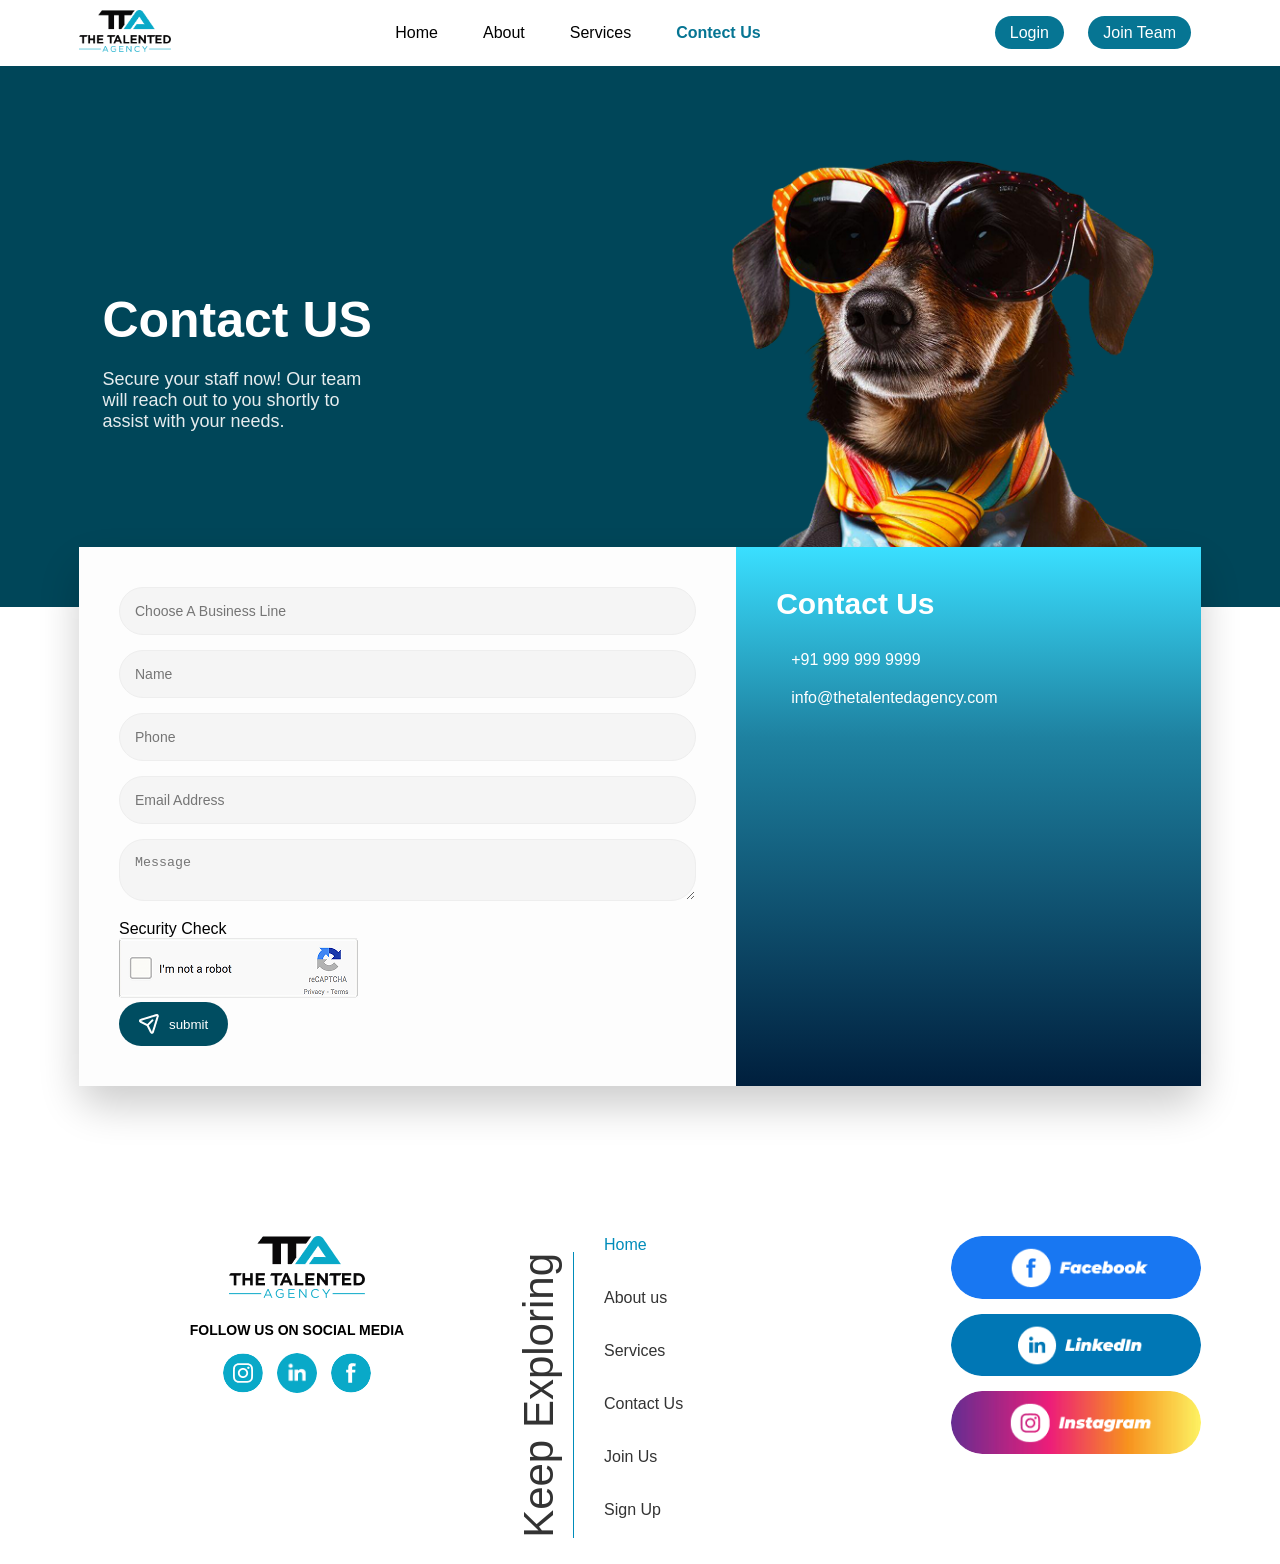
==== Talented/contact.html @ cbae9e2e "Add files via upload Updated contact section and footer" ====
<!DOCTYPE html>
<html lang="en">

<head>
    <meta charset="UTF-8">
    <meta name="viewport" content="width=device-width, initial-scale=1.0">
    <title>Document</title>
    <link rel="stylesheet" href="style.css">
</head>

<body>
    <header class="container">
        <div class="logo">
            <img src="photo/Frame 1.png" alt="">
        </div>
        <div class="nav">
            <a href="index.html" >Home </a>
            <a href="why.html">About</a>
            <a href="why.html">Services</a>
            <a href="contact.html" class="active">Contect Us</a>
        </div>
        <div>
            <div id="modal-placeholder"></div>
            <a href="javascript:void(0)" class="btn" onclick="loadAndOpenModal()">Login</a>
            <a href="join.html" class="btn">Join Team</a>
        </div>
    </header>

    <section class="hero-contact">
        <div class="container hero-overlay">
            <div class="hero-text">
                <h1>Contact US</h1>
                <p>Secure your staff now! Our team will reach out to you shortly to assist with your needs.</p>
            </div>
            <img src="photo/why/Untitled design 1.png" alt="Contact Us" class="hero-dog-img">
        </div>
    </section>





    <section class="contact-card-container">
        <div class="container">
            <div class="contact-card">
                <div class="form-side">
                    <form>
                        <input type="text" placeholder="Choose A Business Line" class="input-field">
                        <input type="text" placeholder="Name" class="input-field">
                        <input type="text" placeholder="Phone" class="input-field">
                        <input type="email" placeholder="Email Address" class="input-field">
                        <textarea placeholder="Message" class="input-field"></textarea>

                        <div class="security-check">
                            <p>Security Check</p>
                            <div>
                                <img src="photo/1_4NhFKMxr-qXodjYpxtiE0w 1.png" alt="">
                            </div>
                        </div>
                        <button type="submit" class="hero-submit-btn">
                            <img src="photo/Vector.png" alt="">submit
                        </button>
                    </form>
                </div>

                <div class="info-side">
                    <h3>Contact Us</h3>
                    <div class="info-item">
                        <i class="fas fa-phone-alt"></i>
                        <span>+91 999 999 9999</span>
                    </div>
                    <div class="info-item">
                        <i class="fas fa-envelope"></i>
                        <span>info@thetalentedagency.com</span>
                    </div>
                </div>
            </div>
        </div>
    </section>



    <footer class="container">
        <div class="footer-content">

            <div class="footer-section brand-col">
                <img src="photo/Frame 1.png" alt="The Talented Agency" class="footer-logo">

                <p class="social-text">FOLLOW US ON SOCIAL MEDIA</p>

                <div class="social-icons">
                    <img src="photo/finstagram.svg" alt="Instagram">
                    <img src="photo/flinkedin.png" alt="LinkedIn">
                    <img src="photo/ffacebook.svg" alt="Facebook">
                </div>

            </div>

            <div class="footer-section nav-col">
                <div class="vertical-text-wrapper">
                    <span class="vertical-text">Keep Exploring</span>
                    <div class="divider"></div>
                </div>
                <ul class="nav-links">
                    <li><a href="#" class="active">Home</a></li>
                    <li><a href="#">About us</a></li>
                    <li><a href="#">Services</a></li>
                    <li><a href="#">Contact Us</a></li>
                    <li><a href="#">Join Us</a></li>
                    <li><a href="#">Sign Up</a></li>
                </ul>
            </div>

            <div class="footer-section social-buttons-col">
                <a href="#" class="btn-social fb">
                    <img src="photo/why/Frame 2121449812.png" alt="">
                </a>

                <a href="#" class="btn-social li">
                    <img src="photo/why/Frame 2121449820.png" alt="">
                </a>

                <a href="#" class="btn-social ig">
                    <img src="photo/why/Frame 2121449819.png" alt="">
                </a>
            </div>
        </div>
    </footer>
</body>

</html>
---- Talented/style.css ----
* {
    margin: 0;
    padding: 0;
    box-sizing: border-box;
}

body {
    font-family: Arial, sans-serif;
}

.container {
    width: 100%;
    max-width: 1200px;
    margin: auto;
    padding: 10px 15px;
}

/* HERO BACKGROUND */
.hero-wrapper {
    padding: 30px 0;
    background-size: 120% 120%;
    background-repeat: no-repeat;
    max-width: 100%;

    background: radial-gradient(ellipse at top right,
            #067593 0%,
            transparent 40%),
        #ffffff;
}

/* HEADER */
header {
    display: flex;
    align-items: center;
    justify-content: space-between;
    padding: 15px;
}

header img {
    height: 42px;
}

.nav {
    display: flex;
    gap: 25px;
}

header a {
    margin: 0 10px;
    text-decoration: none;
    color: black;
}

/* header button {
    margin-left: 10px;
    padding: 8px 15px;
    cursor: pointer;
    background-color: #067593;
    border: none;
    border-radius: 30px;
    color: white;
} */
.btn{
    margin-left: 10px;
    padding: 8px 15px;
    cursor: pointer;
    background-color: #067593;
    border: none;
    border-radius: 30px;
    color: white;

}

.nav a.active {
    color: #067593 !important; 
    font-weight: bold;         
    /* border-bottom: 2px solid #067593; */ /* Jo niche patti joiye to aa vapro */
}
/* HERO SECTION */
.hero-section {
    display: flex;
    align-items: center;
    justify-content: space-between;
    padding: 30px 0;
    gap: 30px;
}

.hero-left {
    flex: 1;
}

.hero-left h1 {
    font-size: 45px;
    line-height: 1.2;
}

.hero-left span {
    color: #067593;
    font-size: 35px;
}

.hero-left p {
    margin: 20px 0;
    color: #555;
}

.hero-btn {
    display: flex;
    gap: 15px;
    margin-bottom: 20px;
    flex-wrap: wrap;
}

.hero-btn button {
    display: flex;
    align-items: center;
    gap: 8px;
    padding: 12px 20px;
    border-radius: 25px;
    border: none;
    cursor: pointer;
    background: #067593;
    color: white;
}

.main-img {
    width: 22px;
    margin-right: 12px;
}

/* RIGHT SIDE */
.hero-right {
    position: relative;
    flex: 1;
    display: flex;
    justify-content: center;
}

.hero-right img {
    width: 100%;
    max-width: 450px;
}

/* FLOATING CARDS */
.card-info {
    position: absolute;
    bottom: 180px;
    left: 20px;
    padding: 10px;
    border-radius: 10px;
    background: #fff;
    width: 180px;
    font-size: 14px;
    box-shadow: 0 10px 25px rgba(0, 0, 0, 0.1);
    opacity: 0.9;
}

.box {
    position: absolute;
    bottom: 70px;
    left: 0;
    padding: 5px 10px;
    background: white;
    border-radius: 10px;
    text-align: center;
    box-shadow: 0 10px 25px rgba(0, 0, 0, 0.1);
    opacity: 0.9;
}

.avatars {
    position: absolute;
    bottom: -30px;
    left: 46%;
    transform: translateX(-50%);
    width: 180px !important;
}


@media (max-width: 992px) {
    .hero-section {
        flex-direction: column;
        text-align: center;
    }

    .hero-left h1 {
        font-size: 32px;
    }

    .hero-left span {
        font-size: 26px;
    }

    .hero-right {
        margin-top: 30px;
    }

    .card-info,
    .box {
        left: 50%;
        transform: translateX(-50%);
    }
}

/* MOBILE */
@media (max-width: 600px) {
    header {
        flex-direction: column;
        gap: 10px;
    }

    header div {
        display: flex;
        flex-wrap: wrap;
        justify-content: center;
    }

    .hero-left h1 {
        font-size: 26px;
    }

    .hero-left span {
        font-size: 22px;
    }

    .hero-btn {
        flex-direction: column;
    }


}


.services .container {
    display: flex;
    justify-content: space-between;
    padding: 80px 10px;
    flex-wrap: wrap;


}

/* 
.card {
    position: relative;
    width: 23%;
    height: 350px;
    display: flex;
    flex-direction: column;
    align-items: center;
}

.img-box {
    position: relative;
    height: 200px;
    perspective: 400px;
    width: 100%;
}


.shape {
    position: absolute;
    width: 90%;
    height: 90%;
    top: 10%;
    left: 5%;
    background: linear-gradient(180deg, #0b3c5d, #0aa1b0);
    border-radius: 12px;
    transform: rotateY(-90deg) rotateX(15deg);
    z-index: 1;
    transform-style: preserve-3d;
}


.img-box img {
    position: absolute;
    bottom: 0;
    left: 50%;
    transform: translateX(-50%);
    height: 230px;
    z-index: 2;
    object-fit: contain;    
} */

.content {
    position: relative;
    /* bottom: 60px;
    left: 10%; */
    margin-top: -20px;
    width: 150px;

    background: #fff;
    padding: 5px;
    text-align: center;
    border-radius: 15px;

    box-shadow: 0 10px 25px rgba(0, 0, 0, 0.1);
    z-index: 3;
}

/* BUTTON */
.content button {
    margin-top: 8px;
    padding: 6px 14px;
    border: none;
    border-radius: 20px;
    background: #0aa1b0;
    color: white;
    cursor: pointer;
}

.parenting {
    text-align: center;
    margin: 60px auto;
    max-width: 760px;


}

.parenting h1 {
    font-size: 32px;
}

.parenting span {
    color: #067593;
}

.parenting p {
    margin: 20px 0;
    color: #555;

}

.parenting button {
    padding: 10px 20px;
    background: #067593;
    color: white;
    border: none;
    border-radius: 25px;
}

@media (max-width: 600px) {

    .services .container {
        flex-direction: column;
        grid-template-columns: 1fr;
        align-items: center;
        gap: 40px;
    }

    .card {
        width: 90%;
    }

    .img-box {
        height: 170px;
    }

    .img-box img {
        height: 190px;
    }

    .content {
        width: 180px;
        bottom: -25px;
    }

    .content button {
        padding: 8px 16px;
    }
}

@media (max-width: 992px) and (min-width: 601px) {

    .services .container {
        flex-wrap: wrap;
        justify-content: center;
        grid-template-columns: repeat(2, 1fr);
        gap: 30px;
    }

    .card {
        width: 45%;
    }

    .img-box {
        height: 190px;
    }

    .img-box img {
        height: 210px;
    }

    .content {
        width: 170px;
    }
}


* {
    box-sizing: border-box;
}

.set-part {
    display: flex;
    justify-content: space-between;
    gap: 30px;
    align-items: center;
}


.talent-image {
    position: relative;
    width: 50%;
    height: 350px;
}

.img-box1 {
    position: absolute;
    border-radius: 20px;
    overflow: hidden;
    /* 👈 important */
    background: linear-gradient(180deg, #0b3c5d, #0aa1b0);
}

/* COMMON IMAGE STYLE */
.img-box1 img {
    position: absolute;
    border-radius: 20px;
    object-fit: cover;
}

/* DIFFERENT SIZES */
.small {
    width: 160px;
    height: 150px;
    left: 0;
    top: 70px;
    z-index: 1;
}

.medium {
    width: 180px;
    height: 200px;
    left: 120px;
    top: 40px;
    z-index: 2;
}

.large {
    width: 220px;
    height: 260px;
    left: 240px;
    top: 0;
    z-index: 3;
}

.talent-content {
    width: 50%;
}

.talent-content h2 {
    font-size: 36px;
    margin-bottom: 50px;
}

.talent-content span {
    color: #067593;
}

.talent-content p {
    color: #555;
    margin-bottom: 40px;
    line-height: 1.6;
}

/* BUTTON */
.talent-content button {
    padding: 12px 30px;
    border-radius: 30px;
    border: none;
    background: #0b5c6b;
    color: white;
    cursor: pointer;
    margin-bottom: 50px;
}

@media (max-width: 768px) {

    .set-part {
        flex-direction: column;
        text-align: center;
    }

    .talent-image,
    .talent-content {
        width: 100%;
    }

    .talent-image {
        height: 300px;
        margin-bottom: 20px;
    }

    /* reduce overlap on mobile */
    .small {
        width: 120px;
        height: 110px;
        left: 0;
        top: 50px;
    }

    .medium {
        width: 140px;
        height: 150px;
        left: 90px;
        top: 30px;
    }

    .large {
        width: 160px;
        height: 190px;
        left: 180px;
        top: 0;
    }

    .talent-content h2 {
        font-size: 28px;
    }
}

@media (max-width: 1024px) {
    .talent-image {
        width: 55%;
    }

    .talent-content {
        width: 45%;
    }
}

.clint .container {
    display: flex;
    justify-content: space-between;
    align-items: center;
    gap: 50px;
    flex-wrap: wrap;
    padding: 80px 0;
}

.clint-left {
    flex: 1;
}

.clint-left h2 {
    font-size: 35px;
    margin-bottom: 20px;
}

.clint-left span {
    color: #0aa1b0;
}

.clint-left p {
    color: #555;
    line-height: 1.6;
    margin-bottom: 30px;
    max-width: 500px;
}

.clint-left img {
    width: 100px;
    height: auto;
    opacity: 0.6;

}

.clint-right {
    flex: 1.7;
    background: #fff;
    padding: 30px;
    box-shadow: 0 10px 30px rgba(0, 0, 0, 0.1);
    position: relative;
}

/* quote image */
.clint-right img {
    width: 40px;
    margin-bottom: 15px;
}

.clint-right p {
    color: #333;
    line-height: 1.7;
    font-style: italic;
}

.users {
    display: flex;
    align-items: center;
    gap: 15px;
    margin-top: 20px;
}

.users img {
    width: 55px;
    height: 55px;
    border-radius: 50%;
    object-fit: cover;
}

.users h4 {
    font-size: 16px;
    margin-bottom: 5px;
}

.users span {
    font-size: 14px;
    color: #777;
}



.partners {
    padding: 80px 20px;
    text-align: center;
}

.partners h2 {
    font-size: 32px;
    margin-bottom: 40px;
}

.partners h2 span {
    color: #0aa1b0;
}

/* GRID */
.logo-grid {
    display: grid;
    grid-template-columns: repeat(auto-fit, minmax(160px, 1fr));
    gap: 20px;
    align-items: center;
}

/* BOX STYLE */
.logo-grid img {
    width: 100%;
    max-width: 140px;
    padding: 20px;
    background: #fff;
    border-radius: 12px;
    box-shadow: 0 8px 20px rgba(0, 0, 0, 0.08);
    transition: 0.3s ease;
    filter: grayscale(100%);
    object-fit: contain;
    height: 100px;
}

/* HOVER EFFECT */
/* .logo-grid img:hover{
    transform: translateY(-5px);
    box-shadow: 0 12px 25px rgba(0,0,0,0.15);
} */






.social-section {
    padding: 80px 0;
}

.container {
    width: 90%;
    margin: auto;
}

.social-section h2 {
    text-align: center;
    font-size: 40px;
    margin-bottom: 40px;
}

.social-section h2 span {
    color: #0aa1b0;
}

/* GRID */
.social-grid {
    display: grid;
    grid-template-columns: repeat(4, 1fr);
    gap: 25px;
}

/* CARD */
.social-card {
    background: #fff;
    border-radius: 16px;
    padding: 15px;
    box-shadow: 20px 25px 25px rgba(0, 0, 0, 0.08);
}

/* HEADER */
.card-header {
    display: flex;
    justify-content: space-between;
    align-items: center;
    margin-bottom: 10px;
}

.user {
    display: flex;
    gap: 10px;
    align-items: center;
}

.profile {
    width: 35px;
    height: 35px;
    border-radius: 50%;
}

.user h4 {
    font-size: 14px;
    margin: 0;
}

.user small {
    font-size: 11px;
    color: gray;
}

.insta {
    width: 22px;
}

/* IMAGE */
.post-img {
    width: 100%;
    height: 180px;
    border-radius: 12px;
    object-fit: cover;
    margin: 10px 0;
}

/* TEXT */
.caption {
    font-size: 13px;
    line-height: 1.4;
    color: #333;
}

.caption span {
    color: #0aa1b0;
    font-weight: 600;
}




.footer-content {
    display: flex;
    justify-content: space-between;

}

/* Column 1: Brand */
.brand-col {
    flex: 1;
    text-align: center;
}

.footer-logo {
    max-width: 200px;
    margin-bottom: 20px;
}

.social-text {
    font-weight: bold;
    font-size: 14px;
    margin-bottom: 15px;
}

.social-icons img {
    display: inline-flex;
    align-items: center;
    justify-content: center;
    width: 40px;
    height: 40px;
    border-radius: 50%;
    margin: 0 5px;
    text-decoration: none;
}

.address-section {
    margin-top: auto;
    padding-top: 150px;
    /* Thodi extra gap jo joiye to */
    text-align: center;
}

.address-section h4 {
    font-size: 16px;
    font-weight: bold;
    margin-bottom: 5px;
}

.address-section p {
    font-size: 14px;
    color: #555;

}

/* Column 2: Navigation */
.nav-col {
    display: flex;
    flex: 1;
    gap: 30px;
}

.vertical-text-wrapper {
    display: flex;
    align-items: center;
}

.vertical-text {
    writing-mode: vertical-rl;
    transform: rotate(180deg);
    font-size: 42px;
    color: #333;
}

.divider {
    width: 1px;
    height: 90%;
    background: #008CBA;
    margin-left: 10px;
}

.nav-links {
    list-style: none;
    padding: 0;
}

.nav-links li {
    margin-bottom: 35px;
}

.nav-links a {
    text-decoration: none;
    color: #333;
    font-weight: 500;

}

.nav-links a.active {
    color: #008CBA;
}

/* Column 3: Form */
.form-col {
    flex: 2;
}

.form-col h2 {
    font-size: 28px;
    margin-bottom: 5px;
}

.input-group {
    margin-bottom: 10px;
}

.input-group input,
.input-group select,
.input-group textarea {
    width: 100%;
    border: none;
    border-bottom: 2px solid #008CBA;
    padding: 10px 0;
    outline: none;
    font-size: 16px;
}

.submit-btn {
    background: #004f6d;
    color: white;
    padding: 12px 30px;
    border: none;
    border-radius: 25px;
    cursor: pointer;
    font-size: 18px;
    display: flex;
    align-items: center;
    gap: 10px;
}








.card {
    position: relative;
    width: 23%;
    height: 350px;
    margin-bottom: 20px;
    display: flex;
    flex-direction: column;
    align-items: center;
}

.img-box {
    position: relative;
    width: 100%;
    height: 250px;
    display: flex;
    justify-content: center;
    align-items: flex-end;
}


.shape {
    position: absolute;
    width: 90%;
    height: 90%;
    background: linear-gradient(180deg, #0b3c5d, #0aa1b0);
    border-radius: 20px;
    transform: perspective(1000px) rotateY(-25deg) rotateX(10deg);
    z-index: 1;
}

.img-box img {
    position: relative;
    height: 280px;
    width: auto;
    z-index: 2;
    object-fit: contain;
    margin-left: -20px;
}












/* _____________________________________________--------------------------______________________________ */


/* MAIN SECTION */
.why-hero {
    display: flex;
    align-items: center;
    justify-content: space-between;
    gap: 60px;
    padding: 80px 0;
}

/* LEFT TEXT */
.why-text {
    flex: 1;
}

.why-text h1 {
    font-size: 42px;
    margin-bottom: 20px;
    max-width: 300px;
}

.why-text span {
    color: #0aa1b0;
}

.why-text p {
    color: #555;
    line-height: 1.6;
    margin-bottom: 25px;
    max-width: 400px;
}

/* BUTTON */
.why-text button {
    background: #0aa1b0;
    color: #fff;
    border: none;
    padding: 12px 22px;
    border-radius: 30px;
    display: flex;
    align-items: center;
    gap: 10px;
    cursor: pointer;
}

.why-text button img {
    width: 18px;
}

/* RIGHT GRID */
.why-image {
    flex: 1;
    display: grid;
    grid-template-columns: repeat(2, 1fr);
    gap: 25px;
}


.card2 {
    text-align: center;
    overflow: visible;
}


/* IMAGE BOX */
.img-box2 {
    position: relative;
    height: 120px;
    margin-bottom: 15px;
}

/* SHAPE BACKGROUND */
.shape2 {
    position: absolute;
    width: 100%;
    height: 100%;
    background: linear-gradient(180deg, #0b3c5d, #0aa1b0);
    border-radius: 14px;
    left: 0;
    transform: perspective(1000px) rotateY(-55deg) rotateX(5deg);
    z-index: 1;
}

/* IMAGE */
.img-box2 img {
    position: absolute;
    bottom: 0px;
    left: 50%;
    transform: translateX(-40%);
    max-height: 120px;
    width: auto;
    object-fit: contain;
    z-index: 2;
}

.content2 {
    position: relative;
    /* bottom: 60px;
    left: 10%; */
    margin-top: -45px;
    width: 130px;

    background: #fff;
    padding: 10px 5px;
    text-align: center;
    border-radius: 15px;

    box-shadow: 0 10px 25px rgba(0, 0, 0, 0.1);
    z-index: 3;
    backdrop-filter: blur(60px);
    -webkit-backdrop-filter: blur(60px);
}


.content2 h4 {
    margin-bottom: 10px;
    font-size: 15px;
}

.content2 button {
    padding: 6px 14px;
    border: none;
    background: #0aa1b0;
    color: white;
    border-radius: 20px;
    font-size: 12px;
    cursor: pointer;
}


/* BUTTON */
.content button {
    margin-top: 8px;
}


.tta-talent-section {
    padding: 40px 25px;

}

.tta-talent-section .container {
    display: flex;
    align-items: center;
    gap: 40px;
    justify-content: center;
}

/* Image Side */
.image-wrapper {
    position: relative;
    flex: 1;
    margin-left: 20px;

}

.blue-bg-shape {
    position: absolute;
    width: 80%;
    height: 60%;
    background-color: #00A9C1;
    border-radius: 20px;
    top: 40px;
    left: -10px;
    transform: translateX(-10%);
    z-index: 1;
    margin-left: 20px;
}

.main-img {
    position: relative;
    width: 80%;
    border-radius: 20px;
    z-index: 2;
    display: block;
}

.info-tag-box {
    background-color: #004F6D;
    color: white;
    padding: 30px 20px;
    border-radius: 12px;
    font-size: 18px;
    margin-top: 80px;
    /* Image ni upar overlap karva */
    z-index: 3;
    width: 80%;
}

/* Content Side */
.content-wrapper {
    flex: 1;
}

.title {
    font-size: 36px;
    color: #333;
    margin-bottom: 20px;
}

.title span {
    color: #00A9C1;
}

.description {
    line-height: 1.6;
    color: #555;
    margin-bottom: 30px;
    font-size: 15px;
}

/* Small Gallery */
.small-gallery {
    display: flex;
    gap: 10px;
    margin-bottom: 30px;
}

.small-gallery img {
    width: 80px;
    height: 80px;
    border-radius: 10px;
    object-fit: cover;
}

/* Button */
.book-btn {
    background-color: #004F6D;
    color: white;
    padding: 12px 30px;
    border: none;
    border-radius: 25px;
    font-size: 16px;
    cursor: pointer;
    display: flex;
    align-items: center;
    gap: 10px;
    transition: 0.3s;
}

.corporate-section .container {
    flex-direction: row;

}


.corporate-section .blue-bg-shape {
    left: auto;
    right: -20px;
    background-color: #004F6D;

}

.corporate-section .title span {
    color: #00A9C1;
}


.corporate-section .info-tag-box {
    background-color: #00A9C1;

}




















/* ------------------------____________________________________------------------------------------ */






.hero-contact {
    position: relative;
    padding-top: 50px;
    background: linear-gradient(0deg, #004659, #004659),
        linear-gradient(0deg, rgba(0, 31, 61, 0.29), rgba(0, 31, 61, 0.29));

}

.hero-overlay {
    display: flex;
    justify-content: center;
    align-items: center;
    padding: 20px 3%;
    color: white;

}

.hero-text h1 {
    font-size: 50px;
    margin-bottom: 20px;
}

.hero-text p {
    max-width: 700px;
    font-size: 18px;
    opacity: 0.9;
}

.hero-dog-img {

    max-width: 800px;
    width: 100%;
    height: auto;
    object-fit: contain;
    margin-bottom: 40px;
}


.contact-card-container {
    padding-bottom: 60px;
}

.contact-card {
    display: flex;
    background: white;

    border-radius: 20px;
    overflow: visible;
    z-index: 2;
    box-shadow: 0 20px 40px rgba(0, 0, 0, 0.2);
    transform: translateY(-70px);
    /* 🔥 BEST */
    margin-top: 0;
}

.form-side {
    flex: 1.5;
    padding: 40px;
    background: #fdfdfd;
}

.info-side {
    flex: 1;
    padding: 40px;
    background: linear-gradient(180deg, #3ADFFF 0.01%, #1E81A0 35.5%, #001F3D 99.99%);
    color: white;
}

.input-field {
    width: 100%;
    padding: 15px;
    margin-bottom: 15px;
    border: 1px solid #eee;
    border-radius: 25px;
    background: #f5f5f5;
    outline: none;
}

.hero-submit-btn {
    background: #004d61;
    color: white;
    padding: 12px 20px;
    border: none;
    border-radius: 25px;
    cursor: pointer;
    display: inline-flex;
    align-items: center;
    gap: 10px;
}

.info-side h3 {
    font-size: 30px;
    margin-bottom: 30px;
}

.info-item {
    display: flex;
    align-items: center;
    gap: 15px;
    margin-bottom: 20px;
}



.social-buttons-col {
    display: flex;
    flex-direction: column;
    gap: 15px;
    align-items: flex-end;

}


.btn-social {
    display: inline-block;
    transition: transform 0.3s ease, filter 0.3s ease;
}



.btn-social img {
    width: 250px;
    height: auto;
    display: block;
    border-radius: 40px;

}
















/* ----------------------________________________________-------------------------------- */



/* Layout & Section */
.profile-hero-section {
    background: linear-gradient(0deg, #067593, #067593),
        linear-gradient(0deg, rgba(0, 31, 61, 0.29), rgba(0, 31, 61, 0.29));
    padding: 60px 0;
    position: relative;
    height: 250px;
    width: 100%;
    display: block;
}

.profile-grid-container {
    display: grid;
    grid-template-columns: 1fr 2fr;
    gap: 25px;
    margin-left: auto;
    margin-right: auto;
    position: relative;
    z-index: 5;
    padding-top: 10px;
    margin-top: 0;
}

/* Card Common Styling */
.profile-card1 .profile-info-card{
    background: #09A9C8CF;
    border-radius: 15px;
    padding: 25px;
    box-shadow: 0 5px 15px rgba(0, 0, 0, 0.1);

}
.profile-in-card{
    padding: 24px 12px;
}
.profile-card {
    background: whitesmoke;
    border-radius: 15px;
    padding: 25px;
    box-shadow: 0 5px 15px rgba(0, 0, 0, 0.1);

}

/* Suzy Swift Card (Left) */
.profile-info-card {
    background-color: #43b3c4;
   
    /* grid-row: span 3; Aa card ne niche na badha cards sudhi lambu rakhshe */
}

.image-holder {
  width: 100%;
    border-radius: 12px;
    overflow: hidden;
    margin-bottom: 15px;
}

.image-holder img {
    width: 100%;
    display: block;
}

.upload-btn-new {
    background-color: #004d61; 
    color: white;
    border: none;
    width: 60%;            
    padding: 10px;
    margin: -5px auto 10px;
    border-radius: 20px; 
    display: flex;
    align-items: center;
    justify-content: center;
    gap: 10px;
    cursor: pointer;
    font-size: 14px;
    position: relative;    
    z-index: 2;
   
}
.upload-btn-new img {
    width: 16px; 
}
.profile-info-card h2{
    margin-bottom: 10px;
} 

.details-section h2{
    margin-bottom: 20px;
}
.profile-details-main {
    grid-column: 2;
}

/* Form Elements */
.input-grid {
    flex-direction: column;
    display: flex;
    gap: 15px;
}
.input-grid1{
    display: grid;
    /* AA SUDHARO: 1fr 1fr lakhvathi 2 sarka bhag thase */
    grid-template-columns: 1fr 1fr;
    gap: 15px;
}
.full-row {
    grid-column: span 2;
}

.phone-group {
    display: flex;
    gap: 5px;
}

.phone-group select {
    width: 35%;
}

input,
select {
    width: 100%;
    padding: 10px 15px;
    border-radius: 25px;
    border: 1px solid #c8e6eb;
    background-color: #f5fbfc;
    font-size: 14px;
    outline: none;
    margin-bottom: 10px;
}

.section-header{
    display: flex;
    justify-content: space-between;
}
.details-section, 
.upload-section {
    grid-column: span 2; 
    width: 100%;
}
.dashed-border-box {
    padding: 20px;
    border-radius: 12px;
}
.dashed-border-box h2{
    margin-bottom: 20px;
}
/* Upload Section */
.upload-grid {
    display: grid;
    grid-template-columns: repeat(4, 1fr);
    gap: 15px;
    margin-top: 15px;
}

.upload-box {
    height: 140px;
    background:white;
    border-radius: 10px;
    display: flex;
    align-items: flex-end;
    justify-content: center;
    padding-bottom: 20px;
}


.upload-note {
    font-size: 12px;
    color: #666;
    margin-top: 10px;
    text-align: center;
}

/* Footer Action */
.action-footer {
    grid-column: 1 / span 2;
    display: flex;
    justify-content: space-between;
    align-items: center;
    color: white;
    padding-top: 20px;
}

.action-footer a {
    color: #666;
    text-decoration: none;
}

.save-btn {
    background: #004d61;
    color: white;
    padding: 12px 40px;
    border-radius: 5px;
    border: none;
    font-weight: bold;
    cursor: pointer;
}
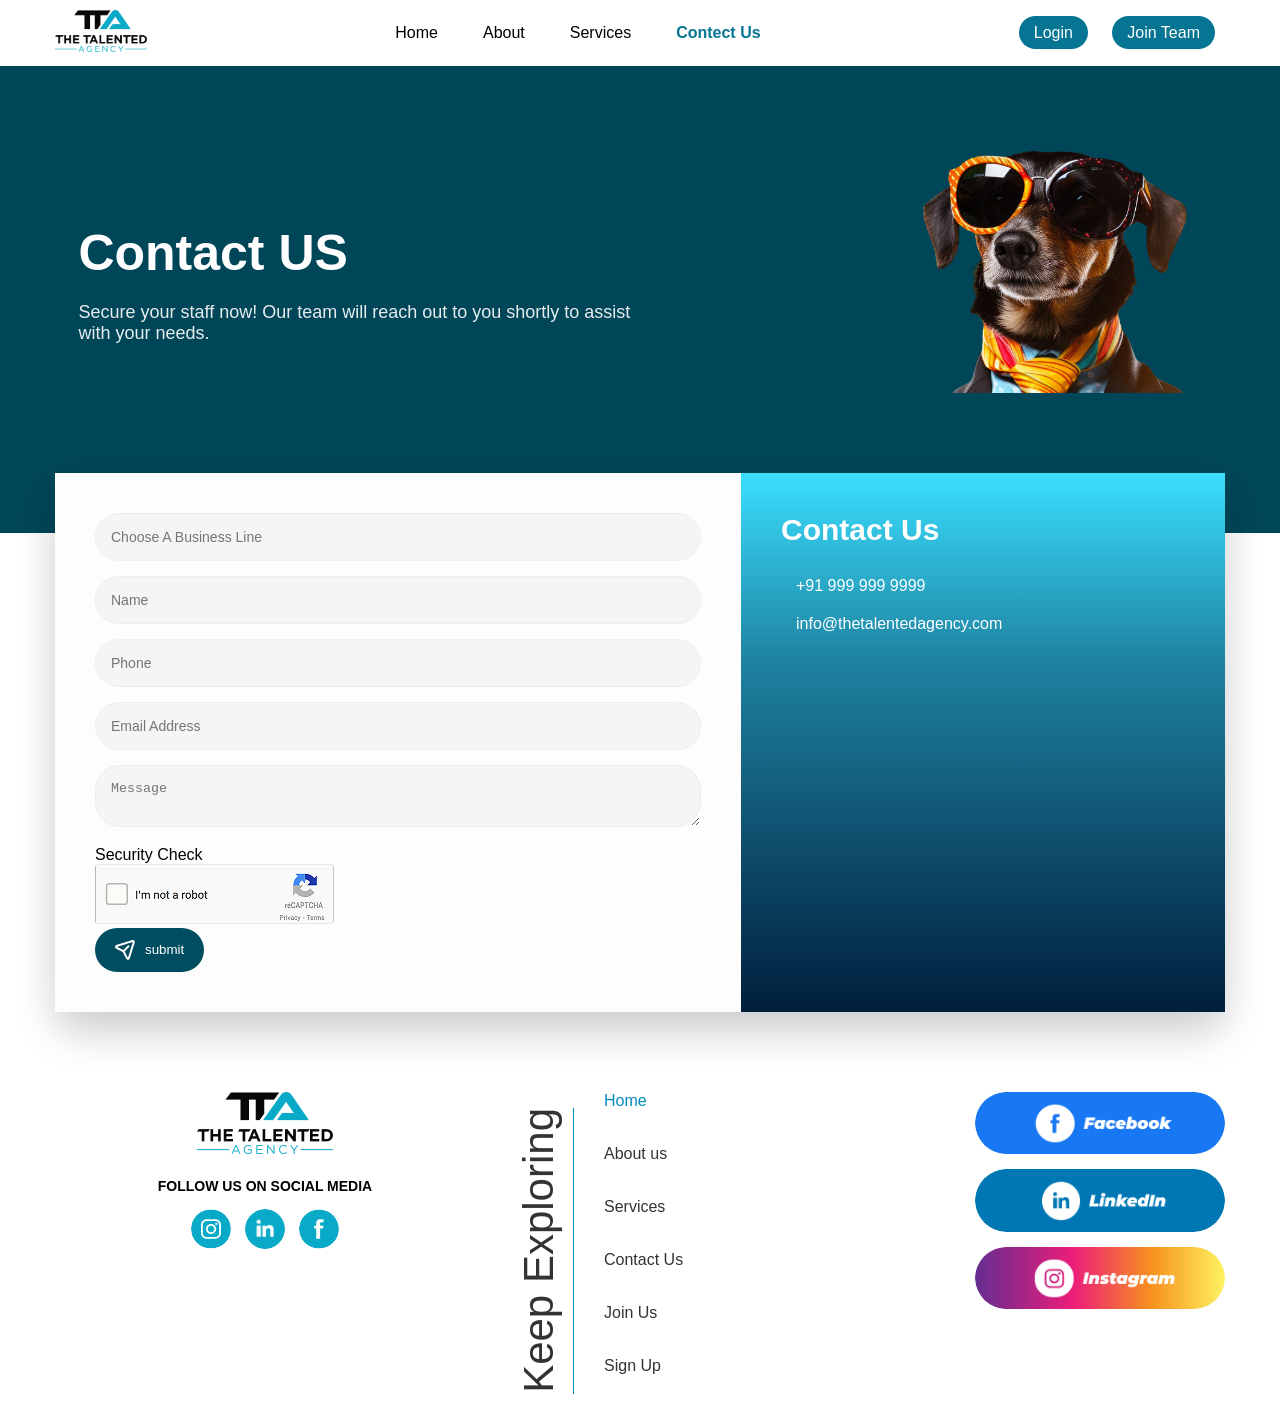
==== commit be5155ed: "Add files via upload Make respomsive" ====
--- a/Talented/contact.html
+++ b/Talented/contact.html
@@ -36,10 +36,6 @@
         </div>
     </section>
 
-
-
-
-
     <section class="contact-card-container">
         <div class="container">
             <div class="contact-card">
@@ -77,8 +73,6 @@
             </div>
         </div>
     </section>
-
-
 
     <footer class="container">
         <div class="footer-content">
@@ -126,6 +120,9 @@
             </div>
         </div>
     </footer>
+    
+    <script src="script.js"></script>
+    
 </body>
 
 </html>
--- a/Talented/style.css
+++ b/Talented/style.css
@@ -6,6 +6,7 @@
 
 body {
     font-family: Arial, sans-serif;
+    overflow-x: hidden;
 }
 
 .container {
@@ -15,7 +16,7 @@
     padding: 10px 15px;
 }
 
-/* HERO BACKGROUND */
+
 .hero-wrapper {
     padding: 30px 0;
     background-size: 120% 120%;
@@ -28,12 +29,14 @@
         #ffffff;
 }
 
-/* HEADER */
+
 header {
     display: flex;
     align-items: center;
     justify-content: space-between;
     padding: 15px;
+    flex-wrap: wrap;
+    gap: 15px;
 }
 
 header img {
@@ -43,6 +46,7 @@
 .nav {
     display: flex;
     gap: 25px;
+    flex-wrap: wrap;
 }
 
 header a {
@@ -51,7 +55,8 @@
     color: black;
 }
 
-/* header button {
+
+.btn {
     margin-left: 10px;
     padding: 8px 15px;
     cursor: pointer;
@@ -59,30 +64,21 @@
     border: none;
     border-radius: 30px;
     color: white;
-} */
-.btn{
-    margin-left: 10px;
-    padding: 8px 15px;
-    cursor: pointer;
-    background-color: #067593;
-    border: none;
-    border-radius: 30px;
-    color: white;
 
 }
 
 .nav a.active {
-    color: #067593 !important; 
-    font-weight: bold;         
-    /* border-bottom: 2px solid #067593; */ /* Jo niche patti joiye to aa vapro */
-}
-/* HERO SECTION */
+    color: #067593 !important;
+    font-weight: bold;
+}
+
 .hero-section {
     display: flex;
     align-items: center;
     justify-content: space-between;
     padding: 30px 0;
     gap: 30px;
+    flex-wrap: wrap;
 }
 
 .hero-left {
@@ -123,12 +119,16 @@
     color: white;
 }
 
+.hero-btn img {
+    width: 20px;
+}
+
 .main-img {
-    width: 22px;
-    margin-right: 12px;
-}
-
-/* RIGHT SIDE */
+    width: 100%;
+    max-width: 450px;
+    border-radius: 20px;
+}
+
 .hero-right {
     position: relative;
     flex: 1;
@@ -141,7 +141,6 @@
     max-width: 450px;
 }
 
-/* FLOATING CARDS */
 .card-info {
     position: absolute;
     bottom: 180px;
@@ -170,13 +169,22 @@
 .avatars {
     position: absolute;
     bottom: -30px;
-    left: 46%;
+    left: 47%;
     transform: translateX(-50%);
     width: 180px !important;
 }
 
-
-@media (max-width: 992px) {
+@media (max-width: 768px) {
+
+    header {
+        flex-direction: column;
+        text-align: center;
+    }
+
+    .nav {
+        justify-content: center;
+    }
+
     .hero-section {
         flex-direction: column;
         text-align: center;
@@ -187,75 +195,106 @@
     }
 
     .hero-left span {
-        font-size: 26px;
-    }
-
-    .hero-right {
-        margin-top: 30px;
-    }
-
-    .card-info,
+        font-size: 24px;
+    }
+
+    .hero-btn {
+        justify-content: center;
+    }
+
+    .hero-btn button {
+        width: 100%;
+        justify-content: center;
+    }
+
+    .hero-icon {
+        justify-content: center;
+    }
+
+    .card-info {
+        width: 160px;
+        bottom: 120px;
+        left: 10px;
+    }
+
     .box {
-        left: 50%;
-        transform: translateX(-50%);
-    }
-}
-
-/* MOBILE */
-@media (max-width: 600px) {
-    header {
-        flex-direction: column;
-        gap: 10px;
-    }
-
-    header div {
-        display: flex;
-        flex-wrap: wrap;
-        justify-content: center;
+        left: 10px;
+    }
+
+    .avatars {
+        width: 120px !important;
+    }
+}
+
+@media (min-width: 769px) and (max-width: 1024px) {
+
+    .hero-section {
+        gap: 20px;
     }
 
     .hero-left h1 {
-        font-size: 26px;
+        font-size: 38px;
     }
 
     .hero-left span {
-        font-size: 22px;
-    }
-
-    .hero-btn {
-        flex-direction: column;
-    }
-
-
+        font-size: 30px;
+    }
+
+    .hero-left p {
+        font-size: 16px;
+    }
+
+    .hero-btn button {
+        padding: 10px 18px;
+        font-size: 14px;
+    }
+
+    .main-img {
+        max-width: 380px;
+    }
+
+    .card-info {
+        width: 170px;
+        bottom: 150px;
+    }
+
+    .avatars {
+        width: 150px !important;
+    }
+}
+
+.services {
+    padding: 80px 10px;
 }
 
 
 .services .container {
     display: flex;
     justify-content: space-between;
-    padding: 80px 10px;
     flex-wrap: wrap;
-
-
-}
-
-/* 
+    gap: 25px;
+}
+
 .card {
     position: relative;
     width: 23%;
-    height: 350px;
+    min-width: 250px;
     display: flex;
     flex-direction: column;
-    align-items: center;
+    margin-bottom: 40px;
 }
 
 .img-box {
     position: relative;
-    height: 200px;
+    height: 300px;
     perspective: 400px;
     width: 100%;
-}
-
+    display: flex;
+    justify-content: center;
+    align-items: center;
+     overflow: visible;
+     z-index: 1;
+}
 
 .shape {
     position: absolute;
@@ -267,57 +306,55 @@
     border-radius: 12px;
     transform: rotateY(-90deg) rotateX(15deg);
     z-index: 1;
-    transform-style: preserve-3d;
-}
-
-
+}
 .img-box img {
+    position: relative;
+    width: 100%;
+    max-width: 220px;
+    transform:translateX(20%) ;
+    z-index: 2;
+    object-fit: contain;
+}
+
+.content {
     position: absolute;
-    bottom: 0;
+    bottom: 30px; 
     left: 50%;
     transform: translateX(-50%);
-    height: 230px;
-    z-index: 2;
-    object-fit: contain;    
-} */
-
-.content {
-    position: relative;
-    /* bottom: 60px;
-    left: 10%; */
-    margin-top: -20px;
-    width: 150px;
-
+    width: 170px;
     background: #fff;
-    padding: 5px;
+    padding: 12px 15px;
     text-align: center;
     border-radius: 15px;
-
     box-shadow: 0 10px 25px rgba(0, 0, 0, 0.1);
-    z-index: 3;
-}
-
-/* BUTTON */
+    z-index: 10;
+}
+
+.content h4 {
+    margin-bottom: 10px;
+    font-size: 18px;
+}
+
 .content button {
-    margin-top: 8px;
+  
     padding: 6px 14px;
     border: none;
     border-radius: 20px;
     background: #0aa1b0;
     color: white;
     cursor: pointer;
+    transition: 0.3s;
 }
 
 .parenting {
     text-align: center;
     margin: 60px auto;
     max-width: 760px;
-
-
 }
 
 .parenting h1 {
     font-size: 32px;
+    line-height: 1.3;
 }
 
 .parenting span {
@@ -327,77 +364,71 @@
 .parenting p {
     margin: 20px 0;
     color: #555;
-
-}
-
+    line-height: 1.7;
+
+}
 .parenting button {
     padding: 10px 20px;
     background: #067593;
     color: white;
     border: none;
     border-radius: 25px;
-}
-
-@media (max-width: 600px) {
-
-    .services .container {
-        flex-direction: column;
-        grid-template-columns: 1fr;
-        align-items: center;
-        gap: 40px;
-    }
-
-    .card {
-        width: 90%;
-    }
-
-    .img-box {
-        height: 170px;
-    }
-
-    .img-box img {
-        height: 190px;
-    }
-
-    .content {
-        width: 180px;
-        bottom: -25px;
-    }
-
-    .content button {
-        padding: 8px 16px;
-    }
-}
-
-@media (max-width: 992px) and (min-width: 601px) {
-
-    .services .container {
-        flex-wrap: wrap;
-        justify-content: center;
-        grid-template-columns: repeat(2, 1fr);
-        gap: 30px;
-    }
+    cursor: pointer;
+}
+
+@media (max-width: 1024px) {
 
     .card {
         width: 45%;
     }
 
+    .parenting h1 {
+        font-size: 32px;
+    }
+}
+
+@media (max-width: 768px) {
+
+    .services {
+        padding: 50px 0;
+    }
+
+    .services .container {
+        gap: 40px;
+    }
+
+    .card {
+        width: 100%;
+    }
+
     .img-box {
-        height: 190px;
+        height: 240px;
     }
 
     .img-box img {
-        height: 210px;
+        max-width: 180px;
     }
 
     .content {
-        width: 170px;
-    }
-}
-
-
-* {
-    box-sizing: border-box;
+        width: 160px;
+    }
+
+    .parenting {
+        margin-top: 40px;
+        padding: 0 10px;
+    }
+
+    .parenting h1 {
+        font-size: 26px;
+    }
+
+    .parenting p {
+        font-size: 15px;
+    }
+}
+
+.set-section {
+    padding: 80px 0;
 }
 
 .set-part {
@@ -405,6 +436,7 @@
     justify-content: space-between;
     gap: 30px;
     align-items: center;
+    flex-wrap: wrap;
 }
 
 
@@ -418,18 +450,17 @@
     position: absolute;
     border-radius: 20px;
     overflow: hidden;
-    /* 👈 important */
     background: linear-gradient(180deg, #0b3c5d, #0aa1b0);
-}
-
-/* COMMON IMAGE STYLE */
+    object-fit: cover;
+    box-shadow: 0 10px 25px rgba(0, 0, 0, 0.15);
+}
+
 .img-box1 img {
     position: absolute;
     border-radius: 20px;
     object-fit: cover;
 }
 
-/* DIFFERENT SIZES */
 .small {
     width: 160px;
     height: 150px;
@@ -455,7 +486,13 @@
 }
 
 .talent-content {
-    width: 50%;
+    flex: 1;
+}
+
+.talent-image {
+    position: relative;
+    flex: 1;
+    min-height: 400px;
 }
 
 .talent-content h2 {
@@ -473,7 +510,6 @@
     line-height: 1.6;
 }
 
-/* BUTTON */
 .talent-content button {
     padding: 12px 30px;
     border-radius: 30px;
@@ -484,6 +520,28 @@
     margin-bottom: 50px;
 }
 
+@media (max-width: 1024px) {
+
+    .set-part {
+        gap: 30px;
+    }
+
+    .talent-content h2 {
+        font-size: 34px;
+    }
+
+    .large {
+        width: 200px;
+        height: 250px;
+        left: 220px;
+    }
+
+    .medium {
+        width: 180px;
+        height: 220px;
+    }
+}
+
 @media (max-width: 768px) {
 
     .set-part {
@@ -491,50 +549,42 @@
         text-align: center;
     }
 
-    .talent-image,
+    .talent-image {
+        width: 100%;
+        min-height: 350px;
+    }
+
+    .small {
+        width: 120px;
+        height: 130px;
+        left: 10px;
+        top: 120px;
+    }
+
+    .medium {
+        width: 150px;
+        height: 180px;
+        left: 90px;
+        top: 70px;
+    }
+
+    .large {
+        width: 180px;
+        height: 230px;
+        left: 180px;
+        top: 20px;
+    }
+
     .talent-content {
         width: 100%;
     }
 
-    .talent-image {
-        height: 300px;
-        margin-bottom: 20px;
-    }
-
-    /* reduce overlap on mobile */
-    .small {
-        width: 120px;
-        height: 110px;
-        left: 0;
-        top: 50px;
-    }
-
-    .medium {
-        width: 140px;
-        height: 150px;
-        left: 90px;
-        top: 30px;
-    }
-
-    .large {
-        width: 160px;
-        height: 190px;
-        left: 180px;
-        top: 0;
-    }
-
     .talent-content h2 {
         font-size: 28px;
     }
-}
-
-@media (max-width: 1024px) {
-    .talent-image {
-        width: 55%;
-    }
-
-    .talent-content {
-        width: 45%;
+
+    .talent-content p {
+        font-size: 15px;
     }
 }
 
@@ -549,6 +599,9 @@
 
 .clint-left {
     flex: 1;
+    display: flex;
+    flex-direction: column;
+    gap: 15px;
 }
 
 .clint-left h2 {
@@ -573,7 +626,6 @@
     opacity: 0.6;
 
 }
-
 .clint-right {
     flex: 1.7;
     background: #fff;
@@ -582,8 +634,7 @@
     position: relative;
 }
 
-/* quote image */
-.clint-right img {
+.clint-right>img {
     width: 40px;
     margin-bottom: 15px;
 }
@@ -618,7 +669,60 @@
     color: #777;
 }
 
-
+@media (max-width: 1024px) {
+
+    .clint .container {
+        gap: 30px;
+    }
+
+    .clint-left h2 {
+        font-size: 30px;
+    }
+
+    .clint-right {
+        flex: 1;
+        padding: 25px;
+    }
+}
+
+@media (max-width: 768px) {
+
+    .clint .container {
+        flex-direction: column;
+        text-align: center;
+        padding: 50px 0;
+    }
+
+    .clint-left p {
+        max-width: 100%;
+    }
+
+    .clint-left img {
+        width: 80px;
+        margin: auto;
+    }
+
+    .clint-right {
+        width: 100%;
+        padding: 20px;
+    }
+
+    .clint-right>img {
+        width: 30px;
+        margin: auto;
+    }
+
+    .users {
+        justify-content: center;
+        flex-direction: column;
+        text-align: center;
+    }
+
+    .users img {
+        width: 60px;
+        height: 60px;
+    }
+}
 
 .partners {
     padding: 80px 20px;
@@ -634,15 +738,12 @@
     color: #0aa1b0;
 }
 
-/* GRID */
 .logo-grid {
     display: grid;
     grid-template-columns: repeat(auto-fit, minmax(160px, 1fr));
     gap: 20px;
     align-items: center;
 }
-
-/* BOX STYLE */
 .logo-grid img {
     width: 100%;
     max-width: 140px;
@@ -653,25 +754,48 @@
     transition: 0.3s ease;
     filter: grayscale(100%);
     object-fit: contain;
-    height: 100px;
-}
-
-/* HOVER EFFECT */
-/* .logo-grid img:hover{
-    transform: translateY(-5px);
-    box-shadow: 0 12px 25px rgba(0,0,0,0.15);
-} */
-
-
-
-
-
+    height: 90px;
+}
+
+@media (max-width: 1024px) {
+
+    .partners h2 {
+        font-size: 28px;
+    }
+
+    .logo-grid {
+        gap: 15px;
+    }
+}
+
+@media (max-width: 768px) {
+
+    .partners {
+        padding: 50px 15px;
+    }
+
+    .partners h2 {
+        font-size: 24px;
+        margin-bottom: 25px;
+    }
+
+    .logo-grid {
+        grid-template-columns: repeat(2, 1fr);
+        gap: 15px;
+    }
+
+    .logo-grid img {
+        max-width: 120px;
+        height: 80px;
+        padding: 12px;
+    }
+}
 
 .social-section {
     padding: 80px 0;
 }
 
-.container {
+.social-section .container {
     width: 90%;
     margin: auto;
 }
@@ -686,14 +810,12 @@
     color: #0aa1b0;
 }
 
-/* GRID */
 .social-grid {
     display: grid;
     grid-template-columns: repeat(4, 1fr);
     gap: 25px;
 }
 
-/* CARD */
 .social-card {
     background: #fff;
     border-radius: 16px;
@@ -701,7 +823,6 @@
     box-shadow: 20px 25px 25px rgba(0, 0, 0, 0.08);
 }
 
-/* HEADER */
 .card-header {
     display: flex;
     justify-content: space-between;
@@ -735,7 +856,6 @@
     width: 22px;
 }
 
-/* IMAGE */
 .post-img {
     width: 100%;
     height: 180px;
@@ -744,7 +864,6 @@
     margin: 10px 0;
 }
 
-/* TEXT */
 .caption {
     font-size: 13px;
     line-height: 1.4;
@@ -756,16 +875,57 @@
     font-weight: 600;
 }
 
-
-
+@media (max-width: 1024px) {
+
+    .social-grid {
+        grid-template-columns: repeat(2, 1fr);
+    }
+
+    .social-section h2 {
+        font-size: 32px;
+    }
+}
+
+@media (max-width: 768px) {
+
+    .social-section {
+        padding: 50px 0;
+    }
+
+    .social-grid {
+        grid-template-columns: 1fr;
+        gap: 20px;
+    }
+
+    .social-section h2 {
+        font-size: 26px;
+    }
+
+    .social-card {
+        padding: 12px;
+    }
+
+    .post-img {
+        height: 160px;
+    }
+
+    .user h4 {
+        font-size: 13px;
+    }
+
+    .caption {
+        font-size: 12px;
+    }
+}
 
 .footer-content {
     display: flex;
     justify-content: space-between;
-
-}
-
-/* Column 1: Brand */
+    gap: 40px;
+    flex-wrap: wrap;
+
+}
+
 .brand-col {
     flex: 1;
     text-align: center;
@@ -794,9 +954,7 @@
 }
 
 .address-section {
-    margin-top: auto;
-    padding-top: 150px;
-    /* Thodi extra gap jo joiye to */
+    margin-top: 100px;
     text-align: center;
 }
 
@@ -812,7 +970,6 @@
 
 }
 
-/* Column 2: Navigation */
 .nav-col {
     display: flex;
     flex: 1;
@@ -858,7 +1015,6 @@
     color: #008CBA;
 }
 
-/* Column 3: Form */
 .form-col {
     flex: 2;
 }
@@ -896,13 +1052,6 @@
     gap: 10px;
 }
 
-
-
-
-
-
-
-
 .card {
     position: relative;
     width: 23%;
@@ -942,21 +1091,67 @@
     margin-left: -20px;
 }
 
-
-
-
-
-
-
-
-
-
+@media (max-width: 1024px) {
+
+    .footer-content {
+        flex-direction: column;
+        text-align: center;
+    }
+
+    .nav-col {
+        justify-content: center;
+    }
+
+    .vertical-text {
+        font-size: 30px;
+    }
+
+    .form-col {
+        width: 100%;
+    }
+}
+
+@media (max-width: 768px) {
+
+    .footer-content {
+        flex-direction: column;
+        text-align: center;
+        gap: 30px;
+    }
+
+    .footer-logo {
+        max-width: 150px;
+    }
+
+    .vertical-text {
+        display: none;
+       
+    }
+
+    .divider {
+        display: none;
+    }
+
+    .nav-links li {
+        margin-bottom: 15px;
+    }
+
+    .form-col h2 {
+        font-size: 22px;
+    }
+
+    .submit-btn {
+        width: 100%;
+        justify-content: center;
+        font-size: 16px;
+    }
+}
 
 
 /* _____________________________________________--------------------------______________________________ */
 
 
-/* MAIN SECTION */
+
 .why-hero {
     display: flex;
     align-items: center;
@@ -964,8 +1159,6 @@
     gap: 60px;
     padding: 80px 0;
 }
-
-/* LEFT TEXT */
 .why-text {
     flex: 1;
 }
@@ -987,7 +1180,6 @@
     max-width: 400px;
 }
 
-/* BUTTON */
 .why-text button {
     background: #0aa1b0;
     color: #fff;
@@ -1004,12 +1196,11 @@
     width: 18px;
 }
 
-/* RIGHT GRID */
 .why-image {
     flex: 1;
     display: grid;
-    grid-template-columns: repeat(2, 1fr);
-    gap: 25px;
+    grid-template-columns: repeat(2, minmax(0, 1fr));
+    gap: 20px;
 }
 
 
@@ -1018,15 +1209,17 @@
     overflow: visible;
 }
 
-
-/* IMAGE BOX */
 .img-box2 {
     position: relative;
-    height: 120px;
+    height: 160px;
     margin-bottom: 15px;
-}
-
-/* SHAPE BACKGROUND */
+    width: 100%;
+    display: flex;
+    justify-content: center;
+    align-items: flex-end;
+    z-index: 2;
+}
+
 .shape2 {
     position: absolute;
     width: 100%;
@@ -1034,17 +1227,18 @@
     background: linear-gradient(180deg, #0b3c5d, #0aa1b0);
     border-radius: 14px;
     left: 0;
+    top: 0;
     transform: perspective(1000px) rotateY(-55deg) rotateX(5deg);
     z-index: 1;
-}
-
-/* IMAGE */
+    box-shadow: 10px 10px 20px rgba(0, 0, 0, 0.1);
+}
+
 .img-box2 img {
     position: absolute;
-    bottom: 0px;
+    bottom: 10px;
     left: 50%;
-    transform: translateX(-40%);
-    max-height: 120px;
+    transform: translateX(-50%);
+    max-height: 140px;
     width: auto;
     object-fit: contain;
     z-index: 2;
@@ -1052,16 +1246,12 @@
 
 .content2 {
     position: relative;
-    /* bottom: 60px;
-    left: 10%; */
-    margin-top: -45px;
+    margin: -40px 20px 0;
     width: 130px;
-
     background: #fff;
     padding: 10px 5px;
     text-align: center;
     border-radius: 15px;
-
     box-shadow: 0 10px 25px rgba(0, 0, 0, 0.1);
     z-index: 3;
     backdrop-filter: blur(60px);
@@ -1084,12 +1274,51 @@
     cursor: pointer;
 }
 
-
-/* BUTTON */
 .content button {
     margin-top: 8px;
 }
 
+@media (max-width: 1024px) {
+
+    .why-hero {
+        gap: 40px;
+    }
+
+    .why-text h1 {
+        font-size: 36px;
+    }
+}
+@media (max-width: 768px) {
+
+    .why-hero {
+        flex-direction: column;
+        text-align: center;
+        gap: 40px;
+    }
+
+    .why-text p {
+        max-width: 100%;
+    }
+
+    .why-text h1 {
+        max-width: 100%;
+        font-size: 28px;
+    }
+
+    .why-image {
+        grid-template-columns: 1fr;
+    }
+
+    .card2 {
+        display: flex;
+        flex-direction: column;
+        align-items: center;
+    }
+
+    .content2 {
+        margin-top: -30px;
+    }
+}
 
 .tta-talent-section {
     padding: 40px 25px;
@@ -1103,33 +1332,43 @@
     justify-content: center;
 }
 
-/* Image Side */
 .image-wrapper {
     position: relative;
     flex: 1;
-    margin-left: 20px;
-
+    display: flex;
+    flex-direction: column;
+    align-items: center;
+    min-height: 420px;
 }
 
 .blue-bg-shape {
     position: absolute;
-    width: 80%;
-    height: 60%;
+    width: 70%;
+    height: 55%;
     background-color: #00A9C1;
     border-radius: 20px;
     top: 40px;
-    left: -10px;
-    transform: translateX(-10%);
+    left: -5%;
     z-index: 1;
-    margin-left: 20px;
-}
-
-.main-img {
+}
+
+.blue-bg-shape2 {
+    position: absolute;
+    width: 75%;
+    height: 62%;
+    background-color: #00A9C1;
+    border-radius: 20px;
+    top: 40px;
+    right: -5%;
+    z-index: 1;
+}
+
+.main-img3 {
     position: relative;
-    width: 80%;
+    width: 100%;
+    max-width: 420px;
     border-radius: 20px;
     z-index: 2;
-    display: block;
 }
 
 .info-tag-box {
@@ -1139,12 +1378,11 @@
     border-radius: 12px;
     font-size: 18px;
     margin-top: 80px;
-    /* Image ni upar overlap karva */
     z-index: 3;
-    width: 80%;
-}
-
-/* Content Side */
+    width: 100%;
+    max-width: 420px;
+}
+
 .content-wrapper {
     flex: 1;
 }
@@ -1165,8 +1403,6 @@
     margin-bottom: 30px;
     font-size: 15px;
 }
-
-/* Small Gallery */
 .small-gallery {
     display: flex;
     gap: 10px;
@@ -1180,7 +1416,6 @@
     object-fit: cover;
 }
 
-/* Button */
 .book-btn {
     background-color: #004F6D;
     color: white;
@@ -1218,54 +1453,96 @@
 
 }
 
-
-
-
-
-
-
-
-
-
-
-
-
-
-
-
-
-
+@media (max-width: 1024px) {
+
+    .tta-talent-section .container {
+        gap: 30px;
+    }
+
+    .title {
+        font-size: 30px;
+    }
+
+    .small-gallery img {
+        width: 70px;
+        height: 70px;
+    }
+}
+
+@media (max-width: 768px) {
+
+    .tta-talent-section .container {
+        flex-direction: column;
+        text-align: center;
+    }
+
+    .image-wrapper {
+        width: 100%;
+    }
+
+    .main-img {
+        max-width: 90%;
+    }
+
+    .info-tag-box {
+        width: 100%;
+    }
+
+    .small-gallery {
+        justify-content: center;
+        flex-wrap: wrap;
+    }
+
+    .small-gallery img {
+        width: 60px;
+        height: 60px;
+    }
+
+    .title {
+        font-size: 26px;
+    }
+
+    .description {
+        font-size: 14px;
+    }
+
+    .blue-bg-shape,
+    .blue-bg-shape2 {
+        height: 80%;
+        width: 95%;
+    }
+}
 
 
 /* ------------------------____________________________________------------------------------------ */
-
-
-
-
-
 
 .hero-contact {
     position: relative;
     padding-top: 50px;
+    padding-bottom: 80px;
     background: linear-gradient(0deg, #004659, #004659),
         linear-gradient(0deg, rgba(0, 31, 61, 0.29), rgba(0, 31, 61, 0.29));
+   
 
 }
 
 .hero-overlay {
     display: flex;
-    justify-content: center;
+    justify-content: space-between;
     align-items: center;
     padding: 20px 3%;
     color: white;
-
+    gap: 40px;
+}
+.hero-text {
+    flex: 1;
 }
 
 .hero-text h1 {
     font-size: 50px;
     margin-bottom: 20px;
-}
-
+
+}
 .hero-text p {
     max-width: 700px;
     font-size: 18px;
@@ -1273,32 +1550,122 @@
 }
 
 .hero-dog-img {
-
-    max-width: 800px;
-    width: 100%;
+    flex: 1;
+    max-width: 500px;
     height: auto;
     object-fit: contain;
     margin-bottom: 40px;
 }
 
+@media (max-width: 992px) {
+
+    .contact-card-container {
+        margin-top: 30px;
+    }
+    .hero-overlay {
+        flex-direction: column;
+        text-align: center;
+        padding: 40px 5%;
+        gap: 30px;
+    }
+    .hero-text h1 {
+        font-size: 38px;
+    }
+    .hero-text p {
+        margin: 0 auto;
+        max-width: 90%;
+    }
+    .hero-dog-img {
+        max-width: 70%;
+    }
+    .contact-card {
+        flex-direction: column;
+        transform: none; /* FIX: remove risky offset */
+    }
+
+    .form-side,
+    .info-side {
+        padding: 25px;
+    }
+
+    .social-buttons-col {
+        align-items: center;
+    }
+     .contact-card {
+        flex-direction: column;
+        margin-top: 0;
+    }
+
+    .form-side,
+    .info-side {
+        padding: 30px;
+    }
+
+    .info-side h3 {
+        font-size: 26px;
+    }
+
+    .social-buttons-col {
+        align-items: center;
+    }
+}
+
+@media (max-width: 480px) {
+
+    .hero-text h1 {
+        font-size: 30px;
+    }
+
+    .hero-text p {
+        font-size: 15px;
+    }
+
+    .hero-dog-img {
+        max-width: 85%;
+    }
+
+    .hero-submit-btn {
+        width: 100%;
+        justify-content: center;
+    }
+     .form-side,
+    .info-side {
+        padding: 20px;
+    }
+
+    .info-side h3 {
+        font-size: 22px;
+    }
+
+    .hero-submit-btn {
+        width: 100%;
+        justify-content: center;
+    }
+
+    .btn-social img {
+        width: 180px;
+    }
+}
 
 .contact-card-container {
     padding-bottom: 60px;
+     position: relative;
+    z-index: 10;
 }
 
 .contact-card {
     display: flex;
     background: white;
-
     border-radius: 20px;
     overflow: visible;
-    z-index: 2;
+    z-index: 20;
     box-shadow: 0 20px 40px rgba(0, 0, 0, 0.2);
-    transform: translateY(-70px);
-    /* 🔥 BEST */
-    margin-top: 0;
-}
-
+    margin-top: -70px; 
+}
+.hero-contact,
+.contact-card-container {
+    overflow: visible;
+}
 .form-side {
     flex: 1.5;
     padding: 40px;
@@ -1352,17 +1719,13 @@
     display: flex;
     flex-direction: column;
     gap: 15px;
-    align-items: flex-end;
-
-}
-
-
+    align-items: center;
+
+}
 .btn-social {
     display: inline-block;
     transition: transform 0.3s ease, filter 0.3s ease;
 }
-
-
 
 .btn-social img {
     width: 250px;
@@ -1372,59 +1735,37 @@
 
 }
 
-
-
-
-
-
-
-
-
-
-
-
-
-
-
-
 /* ----------------------________________________________-------------------------------- */
 
-
-
-/* Layout & Section */
 .profile-hero-section {
     background: linear-gradient(0deg, #067593, #067593),
         linear-gradient(0deg, rgba(0, 31, 61, 0.29), rgba(0, 31, 61, 0.29));
     padding: 60px 0;
-    position: relative;
-    height: 250px;
+    max-height: 300px;
     width: 100%;
-    display: block;
 }
 
 .profile-grid-container {
     display: grid;
     grid-template-columns: 1fr 2fr;
     gap: 25px;
-    margin-left: auto;
-    margin-right: auto;
-    position: relative;
     z-index: 5;
-    padding-top: 10px;
     margin-top: 0;
-}
-
-/* Card Common Styling */
-.profile-card1 .profile-info-card{
+     max-width: 1200px;
+    margin: auto;
+}
+ .profile-info-card {
     background: #09A9C8CF;
     border-radius: 15px;
     padding: 25px;
     box-shadow: 0 5px 15px rgba(0, 0, 0, 0.1);
 
 }
-.profile-in-card{
+
+.profile-in-card {
     padding: 24px 12px;
 }
+
 .profile-card {
     background: whitesmoke;
     border-radius: 15px;
@@ -1433,15 +1774,12 @@
 
 }
 
-/* Suzy Swift Card (Left) */
 .profile-info-card {
     background-color: #43b3c4;
-   
-    /* grid-row: span 3; Aa card ne niche na badha cards sudhi lambu rakhshe */
 }
 
 .image-holder {
-  width: 100%;
+    width: 100%;
     border-radius: 12px;
     overflow: hidden;
     margin-bottom: 15px;
@@ -1453,49 +1791,52 @@
 }
 
 .upload-btn-new {
-    background-color: #004d61; 
+    background-color: #004d61;
     color: white;
     border: none;
-    width: 60%;            
+    width: 60%;
     padding: 10px;
     margin: -5px auto 10px;
-    border-radius: 20px; 
+    border-radius: 20px;
     display: flex;
     align-items: center;
     justify-content: center;
     gap: 10px;
     cursor: pointer;
     font-size: 14px;
-    position: relative;    
+    position: relative;
     z-index: 2;
-   
-}
+
+}
+
 .upload-btn-new img {
-    width: 16px; 
-}
-.profile-info-card h2{
+    width: 16px;
+}
+
+.profile-info-card h2 {
     margin-bottom: 10px;
-} 
-
-.details-section h2{
+}
+
+.details-section h2 {
     margin-bottom: 20px;
 }
+
 .profile-details-main {
     grid-column: 2;
 }
 
-/* Form Elements */
 .input-grid {
     flex-direction: column;
     display: flex;
     gap: 15px;
 }
-.input-grid1{
+
+.input-grid1 {
     display: grid;
-    /* AA SUDHARO: 1fr 1fr lakhvathi 2 sarka bhag thase */
     grid-template-columns: 1fr 1fr;
     gap: 15px;
 }
+
 .full-row {
     grid-column: span 2;
 }
@@ -1521,23 +1862,26 @@
     margin-bottom: 10px;
 }
 
-.section-header{
+.section-header {
     display: flex;
     justify-content: space-between;
 }
-.details-section, 
+
+.details-section,
 .upload-section {
-    grid-column: span 2; 
+    grid-column: span 2;
     width: 100%;
 }
+
 .dashed-border-box {
     padding: 20px;
     border-radius: 12px;
 }
-.dashed-border-box h2{
+
+.dashed-border-box h2 {
     margin-bottom: 20px;
 }
-/* Upload Section */
+
 .upload-grid {
     display: grid;
     grid-template-columns: repeat(4, 1fr);
@@ -1547,15 +1891,13 @@
 
 .upload-box {
     height: 140px;
-    background:white;
+    background: white;
     border-radius: 10px;
     display: flex;
     align-items: flex-end;
     justify-content: center;
     padding-bottom: 20px;
 }
-
-
 .upload-note {
     font-size: 12px;
     color: #666;
@@ -1563,7 +1905,6 @@
     text-align: center;
 }
 
-/* Footer Action */
 .action-footer {
     grid-column: 1 / span 2;
     display: flex;
@@ -1586,4 +1927,69 @@
     border: none;
     font-weight: bold;
     cursor: pointer;
+}
+
+@media (max-width: 992px) {
+    .profile-grid-container {
+        grid-template-columns: 1fr; 
+        margin-top: -40px; 
+        padding: 0 15px;
+    }
+
+    .profile-details-main {
+        grid-column: 1; 
+    }
+
+    .upload-grid {
+        grid-template-columns: repeat(2, 1fr); 
+    }
+
+    .profile-hero-section {
+        max-height: 200px;
+    }
+}
+
+@media (max-width: 600px) {
+    .profile-hero-section {
+        padding: 40px 0;
+    }
+
+    .input-grid1 {
+        grid-template-columns: 1fr; 
+    }
+
+    .full-row {
+        grid-column: span 1;
+    }
+
+    .phone-group {
+        flex-direction: column; 
+    }
+
+    .phone-group select {
+        width: 100%;
+    }
+
+    .upload-grid {
+        grid-template-columns: 1fr;
+    }
+
+    .upload-box {
+        height: 100px; 
+    }
+
+    .action-footer {
+        flex-direction: column-reverse;
+        gap: 20px;
+        text-align: center;
+    }
+
+    .save-btn {
+        width: 100%; 
+        padding: 15px;
+    }
+
+    .upload-btn-new {
+        width: 100%;
+    }
 }
